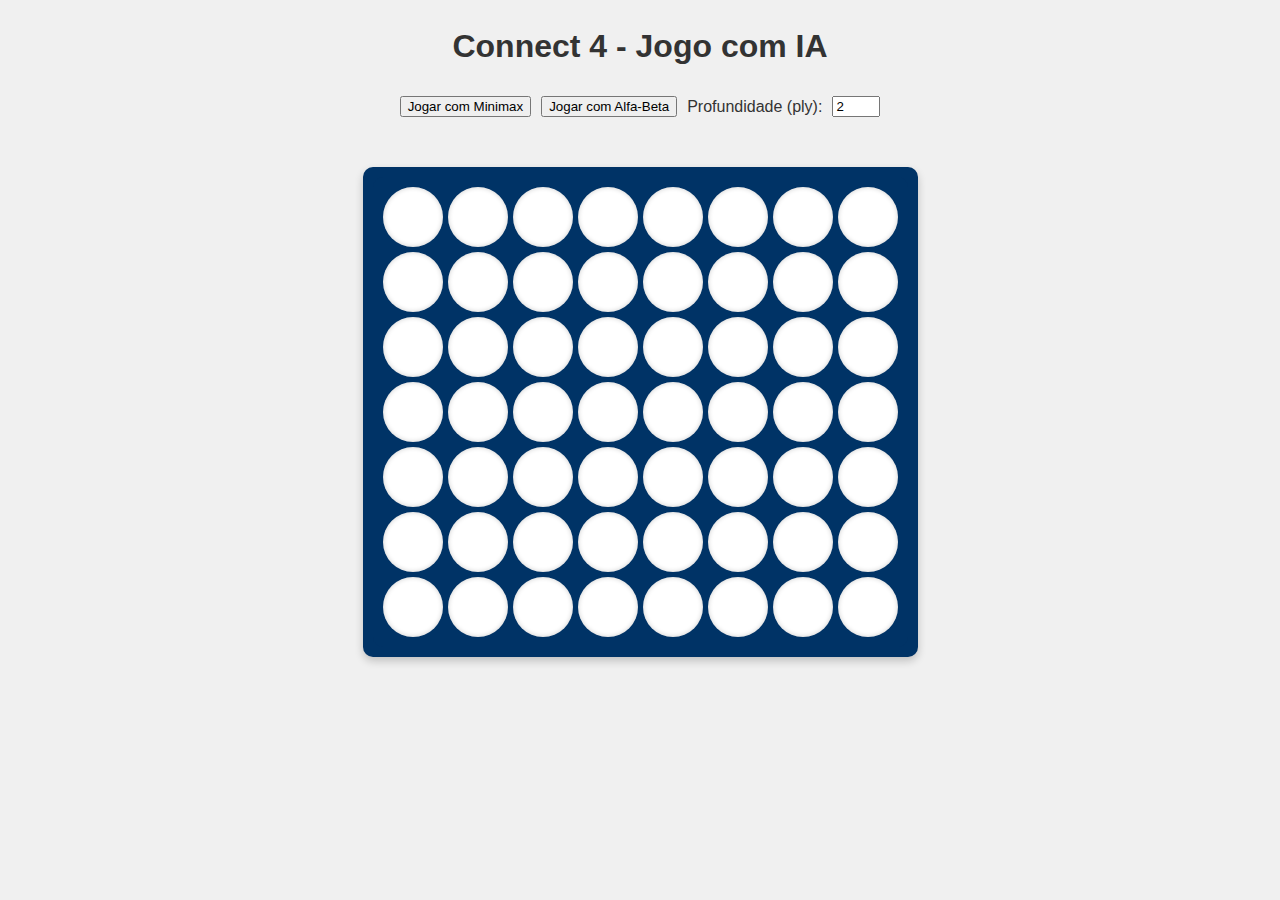
==== tabuleiro.html @ 5970d60a "distribuindo-codigo-tabuleiro" ====
<!DOCTYPE html>
<html lang="pt-BR">
  <head>
    <meta charset="UTF-8" />
    <meta name="viewport" content="width=device-width, initial-scale=1.0" />
    <title>Connect 4 com IA</title>
    <link rel="stylesheet" href="styleTabuleiro.css" />
  </head>
  <body>
    <h1>Connect 4 - Jogo com IA</h1>
    <div id="controls">
      <button onclick="startGame('minimax')">Jogar com Minimax</button>
      <button onclick="startGame('alphabeta')">Jogar com Alfa-Beta</button>
      <label for="ply-depth">Profundidade (ply):</label>
      <input type="number" id="ply-depth" min="1" max="4" value="2" />
    </div>
    <div id="message"></div>
    <div id="board-container">
      <div id="board"></div>
    </div>
    <script src="script.js"></script>
  </body>
</html>
---- styleTabuleiro.css ----
/* Estilo Geral */
body {
  display: flex;
  flex-direction: column;
  align-items: center;
  font-family: Arial, sans-serif;
  background-color: #f0f0f0;
  color: #333;
}

h1 {
  margin-top: 20px;
}

#controls {
  display: flex;
  align-items: center;
  gap: 10px;
  margin-top: 10px;
}

#board-container {
  display: flex;
  justify-content: center;
  align-items: center;
  background-color: #003366;
  padding: 10px;
  border-radius: 10px;
  box-shadow: 0 4px 8px rgba(0, 0, 0, 0.2);
  margin: 20px;
}

#board {
  display: grid;
  grid-template-columns: repeat(8, 60px);
  grid-template-rows: repeat(7, 60px);
  gap: 5px;
  background-color: #003366;
  border-radius: 10px;
  padding: 10px;
}

.cell {
  width: 60px;
  height: 60px;
  background-color: #ffffff;
  border-radius: 50%;
  box-shadow: inset 0 0 5px rgba(0, 0, 0, 0.2);
}

.player1 {
  background-color: red;
  animation: drop 0.3s ease;
}

.player2 {
  background-color: yellow;
  animation: drop 0.3s ease;
}

@keyframes drop {
  0% {
    transform: translateY(-50px);
    opacity: 0;
  }
  100% {
    transform: translateY(0);
    opacity: 1;
  }
}

#message {
  margin: 15px;
  font-size: 1.2em;
  color: #333;
  font-weight: bold;
  text-align: center;
}
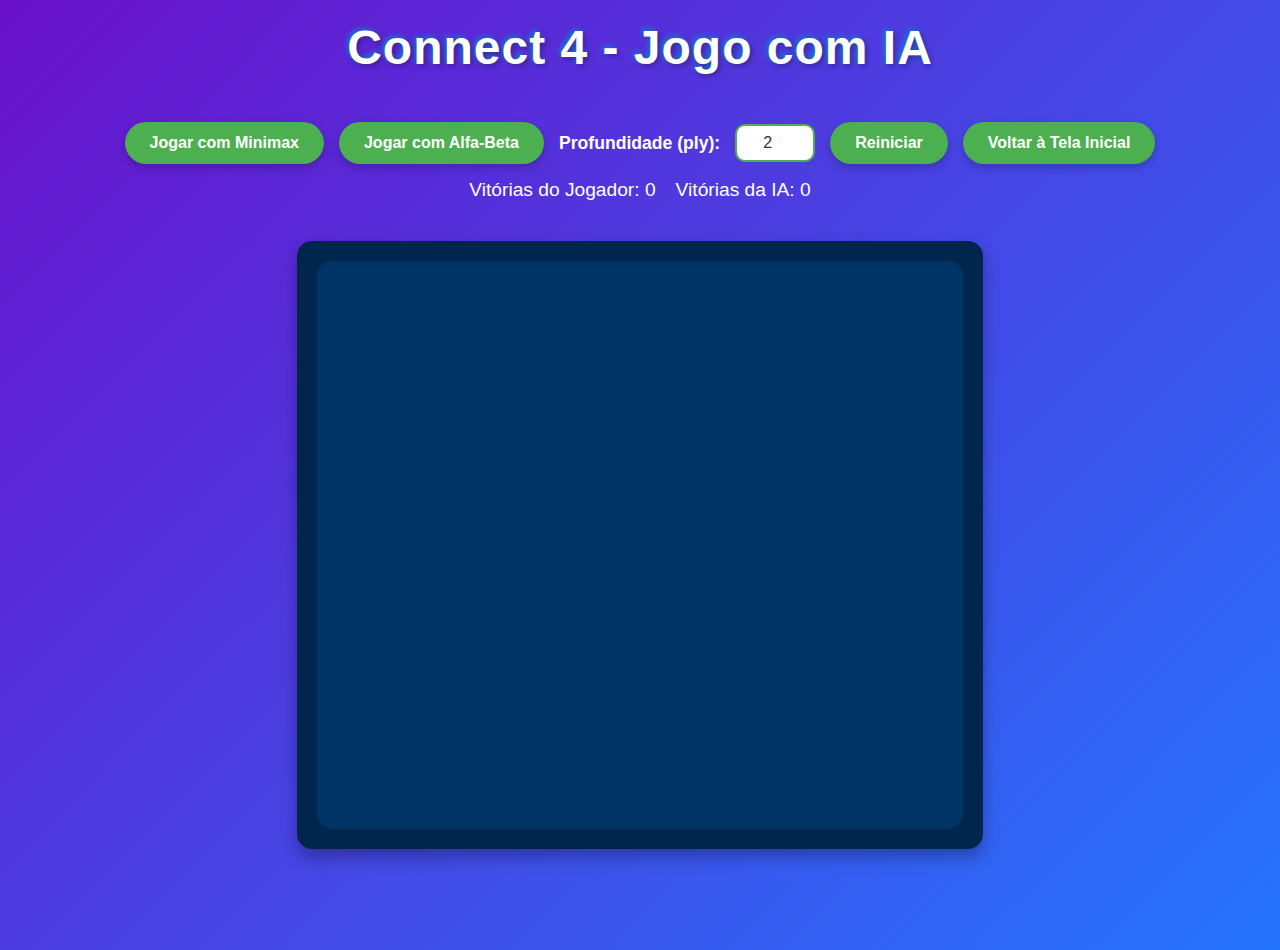
==== commit 7e3a968a: "add-contador-partida" ====
--- a/tabuleiro.html
+++ b/tabuleiro.html
@@ -13,7 +13,16 @@
       <button onclick="startGame('alphabeta')">Jogar com Alfa-Beta</button>
       <label for="ply-depth">Profundidade (ply):</label>
       <input type="number" id="ply-depth" min="1" max="4" value="2" />
+      <button onclick="restartGame()">Reiniciar</button>
+      <button onclick="window.location.href='index.html'">
+        Voltar à Tela Inicial
+      </button>
     </div>
+    <div id="win-counters">
+      <span id="player-wins">Vitórias do Jogador: 0</span>
+      <span id="ai-wins">Vitórias da IA: 0</span>
+    </div>
+
     <div id="message"></div>
     <div id="board-container">
       <div id="board"></div>
--- a/styleTabuleiro.css
+++ b/styleTabuleiro.css
@@ -3,64 +3,123 @@
   display: flex;
   flex-direction: column;
   align-items: center;
-  font-family: Arial, sans-serif;
-  background-color: #f0f0f0;
+  font-family: "Fredoka One", sans-serif;
+  background: linear-gradient(135deg, #6a11cb, #2575fc);
+  color: #333;
+  margin: 0;
+  height: 100vh;
+  padding-bottom: 50px;
+}
+
+/* Título */
+h1 {
+  margin-top: 20px;
+  font-size: 3em;
+  color: #ffffff;
+  text-shadow: 2px 2px 5px rgba(0, 0, 0, 0.3), -2px -2px 5px #1976d2;
+  letter-spacing: 1px;
+}
+
+/* Controles */
+#controls {
+  display: flex;
+  align-items: center;
+  gap: 15px;
+  margin-top: 15px;
+  flex-wrap: wrap;
+  justify-content: center;
+}
+
+#controls button {
+  padding: 12px 25px;
+  background-color: #4caf50;
+  color: white;
+  border: none;
+  border-radius: 30px;
+  font-weight: bold;
+  cursor: pointer;
+  transition: background-color 0.3s, transform 0.2s;
+  box-shadow: 0 4px 8px rgba(0, 0, 0, 0.2);
+  font-size: 1em;
+}
+
+#controls button:hover {
+  background-color: #388e3c;
+  transform: translateY(-2px) scale(1.05);
+}
+
+#controls label {
+  font-weight: bold;
+  color: #fff;
+  font-size: 1.1em;
+}
+
+#controls input[type="number"] {
+  width: 60px;
+  padding: 8px;
+  border: 2px solid #4caf50;
+  border-radius: 10px;
+  text-align: center;
+  font-size: 1em;
   color: #333;
 }
 
-h1 {
-  margin-top: 20px;
-}
-
-#controls {
-  display: flex;
-  align-items: center;
-  gap: 10px;
-  margin-top: 10px;
-}
-
+/* Tabuleiro e Container */
 #board-container {
   display: flex;
   justify-content: center;
   align-items: center;
-  background-color: #003366;
-  padding: 10px;
-  border-radius: 10px;
-  box-shadow: 0 4px 8px rgba(0, 0, 0, 0.2);
-  margin: 20px;
+  background-color: #00264d;
+  padding: 20px;
+  border-radius: 15px;
+  box-shadow: 0 8px 16px rgba(0, 0, 0, 0.3);
+  margin: 10px;
 }
 
 #board {
   display: grid;
-  grid-template-columns: repeat(8, 60px);
-  grid-template-rows: repeat(7, 60px);
-  gap: 5px;
+  grid-template-columns: repeat(8, 70px);
+  grid-template-rows: repeat(7, 70px);
+  gap: 8px;
   background-color: #003366;
-  border-radius: 10px;
-  padding: 10px;
+  border-radius: 15px;
+  padding: 15px;
 }
 
+/* Células do Tabuleiro */
 .cell {
-  width: 60px;
-  height: 60px;
+  width: 70px;
+  height: 70px;
   background-color: #ffffff;
   border-radius: 50%;
-  box-shadow: inset 0 0 5px rgba(0, 0, 0, 0.2);
+  box-shadow: inset 0 0 8px rgba(0, 0, 0, 0.3), 0 2px 5px rgba(0, 0, 0, 0.2);
+  transition: transform 0.2s;
 }
 
+/* Efeito Hover nas Células */
+.cell:hover {
+  transform: scale(1.1);
+}
+
+/* Estilos das Moedas dos Jogadores */
 .player1 {
-  background-color: red;
-  animation: drop 0.3s ease;
+  background-color: #e53935;
+  box-shadow: inset 0 0 10px rgba(0, 0, 0, 0.4);
 }
 
 .player2 {
-  background-color: yellow;
-  animation: drop 0.3s ease;
+  background-color: #ffeb3b;
+  box-shadow: inset 0 0 10px rgba(0, 0, 0, 0.4);
 }
 
-@keyframes drop {
+/* Animação de Queda para a Moeda */
+.drop-animation {
+  animation: dropCoin 0.5s ease-out forwards;
+}
+
+@keyframes dropCoin {
   0% {
-    transform: translateY(-50px);
+    transform: translateY(-300px);
     opacity: 0;
   }
   100% {
@@ -69,10 +128,21 @@
   }
 }
 
+/* Mensagem de Status */
 #message {
   margin: 15px;
-  font-size: 1.2em;
-  color: #333;
+  font-size: 1.3em;
+  color: #ffffff;
   font-weight: bold;
   text-align: center;
+  text-shadow: 1px 1px 4px rgba(0, 0, 0, 0.3);
 }
+
+#win-counters {
+  display: flex;
+  gap: 20px;
+  justify-content: center;
+  font-size: 1.2em;
+  color: #fff;
+  margin-top: 15px;
+}
